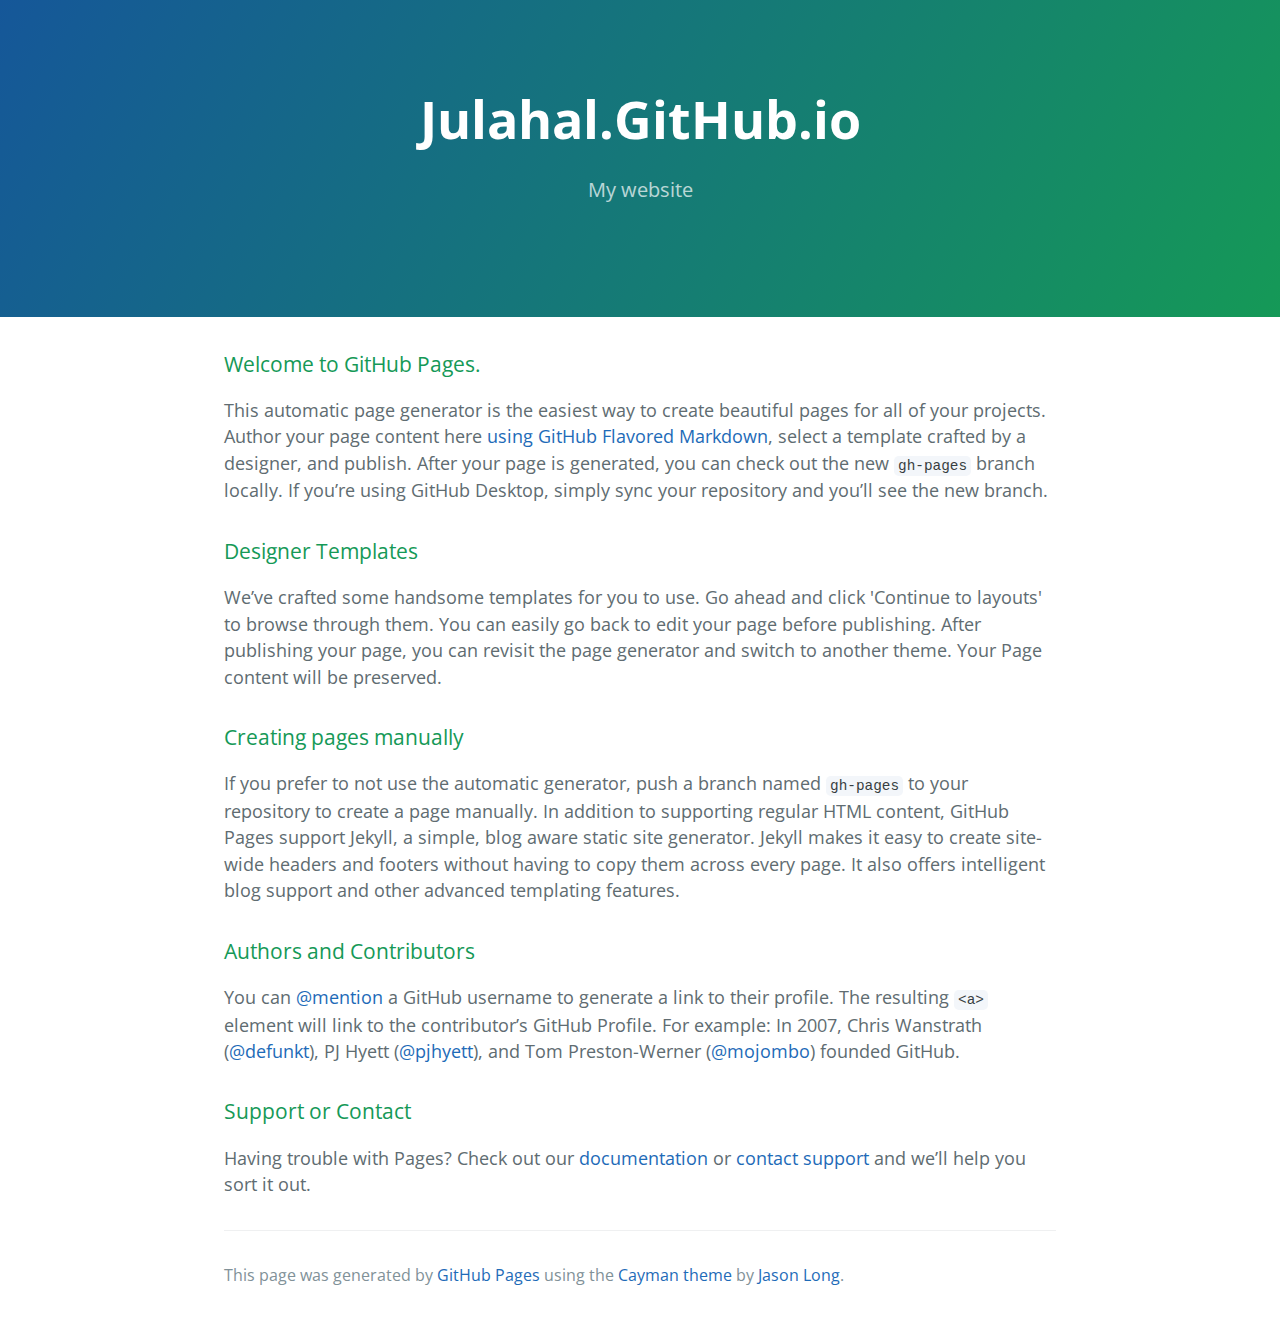
==== index.html @ d830fff9 "Replace master branch with page content via GitHub" ====
<!DOCTYPE html>
<html lang="en-us">
  <head>
    <meta charset="UTF-8">
    <title>Julahal.GitHub.io by julahal</title>
    <meta name="viewport" content="width=device-width, initial-scale=1">
    <link rel="stylesheet" type="text/css" href="stylesheets/normalize.css" media="screen">
    <link href='https://fonts.googleapis.com/css?family=Open+Sans:400,700' rel='stylesheet' type='text/css'>
    <link rel="stylesheet" type="text/css" href="stylesheets/stylesheet.css" media="screen">
    <link rel="stylesheet" type="text/css" href="stylesheets/github-light.css" media="screen">
  </head>
  <body>
    <section class="page-header">
      <h1 class="project-name">Julahal.GitHub.io</h1>
      <h2 class="project-tagline">My website</h2>
    </section>

    <section class="main-content">
      <h3>
<a id="welcome-to-github-pages" class="anchor" href="#welcome-to-github-pages" aria-hidden="true"><span class="octicon octicon-link"></span></a>Welcome to GitHub Pages.</h3>

<p>This automatic page generator is the easiest way to create beautiful pages for all of your projects. Author your page content here <a href="https://guides.github.com/features/mastering-markdown/">using GitHub Flavored Markdown</a>, select a template crafted by a designer, and publish. After your page is generated, you can check out the new <code>gh-pages</code> branch locally. If you’re using GitHub Desktop, simply sync your repository and you’ll see the new branch.</p>

<h3>
<a id="designer-templates" class="anchor" href="#designer-templates" aria-hidden="true"><span class="octicon octicon-link"></span></a>Designer Templates</h3>

<p>We’ve crafted some handsome templates for you to use. Go ahead and click 'Continue to layouts' to browse through them. You can easily go back to edit your page before publishing. After publishing your page, you can revisit the page generator and switch to another theme. Your Page content will be preserved.</p>

<h3>
<a id="creating-pages-manually" class="anchor" href="#creating-pages-manually" aria-hidden="true"><span class="octicon octicon-link"></span></a>Creating pages manually</h3>

<p>If you prefer to not use the automatic generator, push a branch named <code>gh-pages</code> to your repository to create a page manually. In addition to supporting regular HTML content, GitHub Pages support Jekyll, a simple, blog aware static site generator. Jekyll makes it easy to create site-wide headers and footers without having to copy them across every page. It also offers intelligent blog support and other advanced templating features.</p>

<h3>
<a id="authors-and-contributors" class="anchor" href="#authors-and-contributors" aria-hidden="true"><span class="octicon octicon-link"></span></a>Authors and Contributors</h3>

<p>You can <a href="https://github.com/blog/821" class="user-mention">@mention</a> a GitHub username to generate a link to their profile. The resulting <code>&lt;a&gt;</code> element will link to the contributor’s GitHub Profile. For example: In 2007, Chris Wanstrath (<a href="https://github.com/defunkt" class="user-mention">@defunkt</a>), PJ Hyett (<a href="https://github.com/pjhyett" class="user-mention">@pjhyett</a>), and Tom Preston-Werner (<a href="https://github.com/mojombo" class="user-mention">@mojombo</a>) founded GitHub.</p>

<h3>
<a id="support-or-contact" class="anchor" href="#support-or-contact" aria-hidden="true"><span class="octicon octicon-link"></span></a>Support or Contact</h3>

<p>Having trouble with Pages? Check out our <a href="https://help.github.com/pages">documentation</a> or <a href="https://github.com/contact">contact support</a> and we’ll help you sort it out.</p>

      <footer class="site-footer">

        <span class="site-footer-credits">This page was generated by <a href="https://pages.github.com">GitHub Pages</a> using the <a href="https://github.com/jasonlong/cayman-theme">Cayman theme</a> by <a href="https://twitter.com/jasonlong">Jason Long</a>.</span>
      </footer>

    </section>

  
  </body>
</html>
---- stylesheets/stylesheet.css ----
* {
  box-sizing: border-box; }

body {
  padding: 0;
  margin: 0;
  font-family: "Open Sans", "Helvetica Neue", Helvetica, Arial, sans-serif;
  font-size: 16px;
  line-height: 1.5;
  color: #606c71; }

a {
  color: #1e6bb8;
  text-decoration: none; }
  a:hover {
    text-decoration: underline; }

.btn {
  display: inline-block;
  margin-bottom: 1rem;
  color: rgba(255, 255, 255, 0.7);
  background-color: rgba(255, 255, 255, 0.08);
  border-color: rgba(255, 255, 255, 0.2);
  border-style: solid;
  border-width: 1px;
  border-radius: 0.3rem;
  transition: color 0.2s, background-color 0.2s, border-color 0.2s; }
  .btn + .btn {
    margin-left: 1rem; }

.btn:hover {
  color: rgba(255, 255, 255, 0.8);
  text-decoration: none;
  background-color: rgba(255, 255, 255, 0.2);
  border-color: rgba(255, 255, 255, 0.3); }

@media screen and (min-width: 64em) {
  .btn {
    padding: 0.75rem 1rem; } }

@media screen and (min-width: 42em) and (max-width: 64em) {
  .btn {
    padding: 0.6rem 0.9rem;
    font-size: 0.9rem; } }

@media screen and (max-width: 42em) {
  .btn {
    display: block;
    width: 100%;
    padding: 0.75rem;
    font-size: 0.9rem; }
    .btn + .btn {
      margin-top: 1rem;
      margin-left: 0; } }

.page-header {
  color: #fff;
  text-align: center;
  background-color: #159957;
  background-image: linear-gradient(120deg, #155799, #159957); }

@media screen and (min-width: 64em) {
  .page-header {
    padding: 5rem 6rem; } }

@media screen and (min-width: 42em) and (max-width: 64em) {
  .page-header {
    padding: 3rem 4rem; } }

@media screen and (max-width: 42em) {
  .page-header {
    padding: 2rem 1rem; } }

.project-name {
  margin-top: 0;
  margin-bottom: 0.1rem; }

@media screen and (min-width: 64em) {
  .project-name {
    font-size: 3.25rem; } }

@media screen and (min-width: 42em) and (max-width: 64em) {
  .project-name {
    font-size: 2.25rem; } }

@media screen and (max-width: 42em) {
  .project-name {
    font-size: 1.75rem; } }

.project-tagline {
  margin-bottom: 2rem;
  font-weight: normal;
  opacity: 0.7; }

@media screen and (min-width: 64em) {
  .project-tagline {
    font-size: 1.25rem; } }

@media screen and (min-width: 42em) and (max-width: 64em) {
  .project-tagline {
    font-size: 1.15rem; } }

@media screen and (max-width: 42em) {
  .project-tagline {
    font-size: 1rem; } }

.main-content :first-child {
  margin-top: 0; }
.main-content img {
  max-width: 100%; }
.main-content h1, .main-content h2, .main-content h3, .main-content h4, .main-content h5, .main-content h6 {
  margin-top: 2rem;
  margin-bottom: 1rem;
  font-weight: normal;
  color: #159957; }
.main-content p {
  margin-bottom: 1em; }
.main-content code {
  padding: 2px 4px;
  font-family: Consolas, "Liberation Mono", Menlo, Courier, monospace;
  font-size: 0.9rem;
  color: #383e41;
  background-color: #f3f6fa;
  border-radius: 0.3rem; }
.main-content pre {
  padding: 0.8rem;
  margin-top: 0;
  margin-bottom: 1rem;
  font: 1rem Consolas, "Liberation Mono", Menlo, Courier, monospace;
  color: #567482;
  word-wrap: normal;
  background-color: #f3f6fa;
  border: solid 1px #dce6f0;
  border-radius: 0.3rem; }
  .main-content pre > code {
    padding: 0;
    margin: 0;
    font-size: 0.9rem;
    color: #567482;
    word-break: normal;
    white-space: pre;
    background: transparent;
    border: 0; }
.main-content .highlight {
  margin-bottom: 1rem; }
  .main-content .highlight pre {
    margin-bottom: 0;
    word-break: normal; }
.main-content .highlight pre, .main-content pre {
  padding: 0.8rem;
  overflow: auto;
  font-size: 0.9rem;
  line-height: 1.45;
  border-radius: 0.3rem; }
.main-content pre code, .main-content pre tt {
  display: inline;
  max-width: initial;
  padding: 0;
  margin: 0;
  overflow: initial;
  line-height: inherit;
  word-wrap: normal;
  background-color: transparent;
  border: 0; }
  .main-content pre code:before, .main-content pre code:after, .main-content pre tt:before, .main-content pre tt:after {
    content: normal; }
.main-content ul, .main-content ol {
  margin-top: 0; }
.main-content blockquote {
  padding: 0 1rem;
  margin-left: 0;
  color: #819198;
  border-left: 0.3rem solid #dce6f0; }
  .main-content blockquote > :first-child {
    margin-top: 0; }
  .main-content blockquote > :last-child {
    margin-bottom: 0; }
.main-content table {
  display: block;
  width: 100%;
  overflow: auto;
  word-break: normal;
  word-break: keep-all; }
  .main-content table th {
    font-weight: bold; }
  .main-content table th, .main-content table td {
    padding: 0.5rem 1rem;
    border: 1px solid #e9ebec; }
.main-content dl {
  padding: 0; }
  .main-content dl dt {
    padding: 0;
    margin-top: 1rem;
    font-size: 1rem;
    font-weight: bold; }
  .main-content dl dd {
    padding: 0;
    margin-bottom: 1rem; }
.main-content hr {
  height: 2px;
  padding: 0;
  margin: 1rem 0;
  background-color: #eff0f1;
  border: 0; }

@media screen and (min-width: 64em) {
  .main-content {
    max-width: 64rem;
    padding: 2rem 6rem;
    margin: 0 auto;
    font-size: 1.1rem; } }

@media screen and (min-width: 42em) and (max-width: 64em) {
  .main-content {
    padding: 2rem 4rem;
    font-size: 1.1rem; } }

@media screen and (max-width: 42em) {
  .main-content {
    padding: 2rem 1rem;
    font-size: 1rem; } }

.site-footer {
  padding-top: 2rem;
  margin-top: 2rem;
  border-top: solid 1px #eff0f1; }

.site-footer-owner {
  display: block;
  font-weight: bold; }

.site-footer-credits {
  color: #819198; }

@media screen and (min-width: 64em) {
  .site-footer {
    font-size: 1rem; } }

@media screen and (min-width: 42em) and (max-width: 64em) {
  .site-footer {
    font-size: 1rem; } }

@media screen and (max-width: 42em) {
  .site-footer {
    font-size: 0.9rem; } }
---- stylesheets/github-light.css ----
/*
   Copyright 2014 GitHub Inc.

   Licensed under the Apache License, Version 2.0 (the "License");
   you may not use this file except in compliance with the License.
   You may obtain a copy of the License at

       http://www.apache.org/licenses/LICENSE-2.0

   Unless required by applicable law or agreed to in writing, software
   distributed under the License is distributed on an "AS IS" BASIS,
   WITHOUT WARRANTIES OR CONDITIONS OF ANY KIND, either express or implied.
   See the License for the specific language governing permissions and
   limitations under the License.

*/

.pl-c /* comment */ {
  color: #969896;
}

.pl-c1      /* constant, markup.raw, meta.diff.header, meta.module-reference, meta.property-name, support, support.constant, support.variable, variable.other.constant */,
.pl-s .pl-v /* string variable */ {
  color: #0086b3;
}

.pl-e  /* entity */,
.pl-en /* entity.name */ {
  color: #795da3;
}

.pl-s .pl-s1 /* string source */,
.pl-smi      /* storage.modifier.import, storage.modifier.package, storage.type.java, variable.other, variable.parameter.function */ {
  color: #333;
}

.pl-ent /* entity.name.tag */ {
  color: #63a35c;
}

.pl-k /* keyword, storage, storage.type */ {
  color: #a71d5d;
}

.pl-pds              /* punctuation.definition.string, string.regexp.character-class */,
.pl-s                /* string */,
.pl-s .pl-pse .pl-s1 /* string punctuation.section.embedded source */,
.pl-sr               /* string.regexp */,
.pl-sr .pl-cce       /* string.regexp constant.character.escape */,
.pl-sr .pl-sra       /* string.regexp string.regexp.arbitrary-repitition */,
.pl-sr .pl-sre       /* string.regexp source.ruby.embedded */ {
  color: #183691;
}

.pl-v /* variable */ {
  color: #ed6a43;
}

.pl-id /* invalid.deprecated */ {
  color: #b52a1d;
}

.pl-ii /* invalid.illegal */ {
  background-color: #b52a1d;
  color: #f8f8f8;
}

.pl-sr .pl-cce /* string.regexp constant.character.escape */ {
  color: #63a35c;
  font-weight: bold;
}

.pl-ml /* markup.list */ {
  color: #693a17;
}

.pl-mh        /* markup.heading */,
.pl-mh .pl-en /* markup.heading entity.name */,
.pl-ms        /* meta.separator */ {
  color: #1d3e81;
  font-weight: bold;
}

.pl-mq /* markup.quote */ {
  color: #008080;
}

.pl-mi /* markup.italic */ {
  color: #333;
  font-style: italic;
}

.pl-mb /* markup.bold */ {
  color: #333;
  font-weight: bold;
}

.pl-md /* markup.deleted, meta.diff.header.from-file */ {
  background-color: #ffecec;
  color: #bd2c00;
}

.pl-mi1 /* markup.inserted, meta.diff.header.to-file */ {
  background-color: #eaffea;
  color: #55a532;
}

.pl-mdr /* meta.diff.range */ {
  color: #795da3;
  font-weight: bold;
}

.pl-mo /* meta.output */ {
  color: #1d3e81;
}
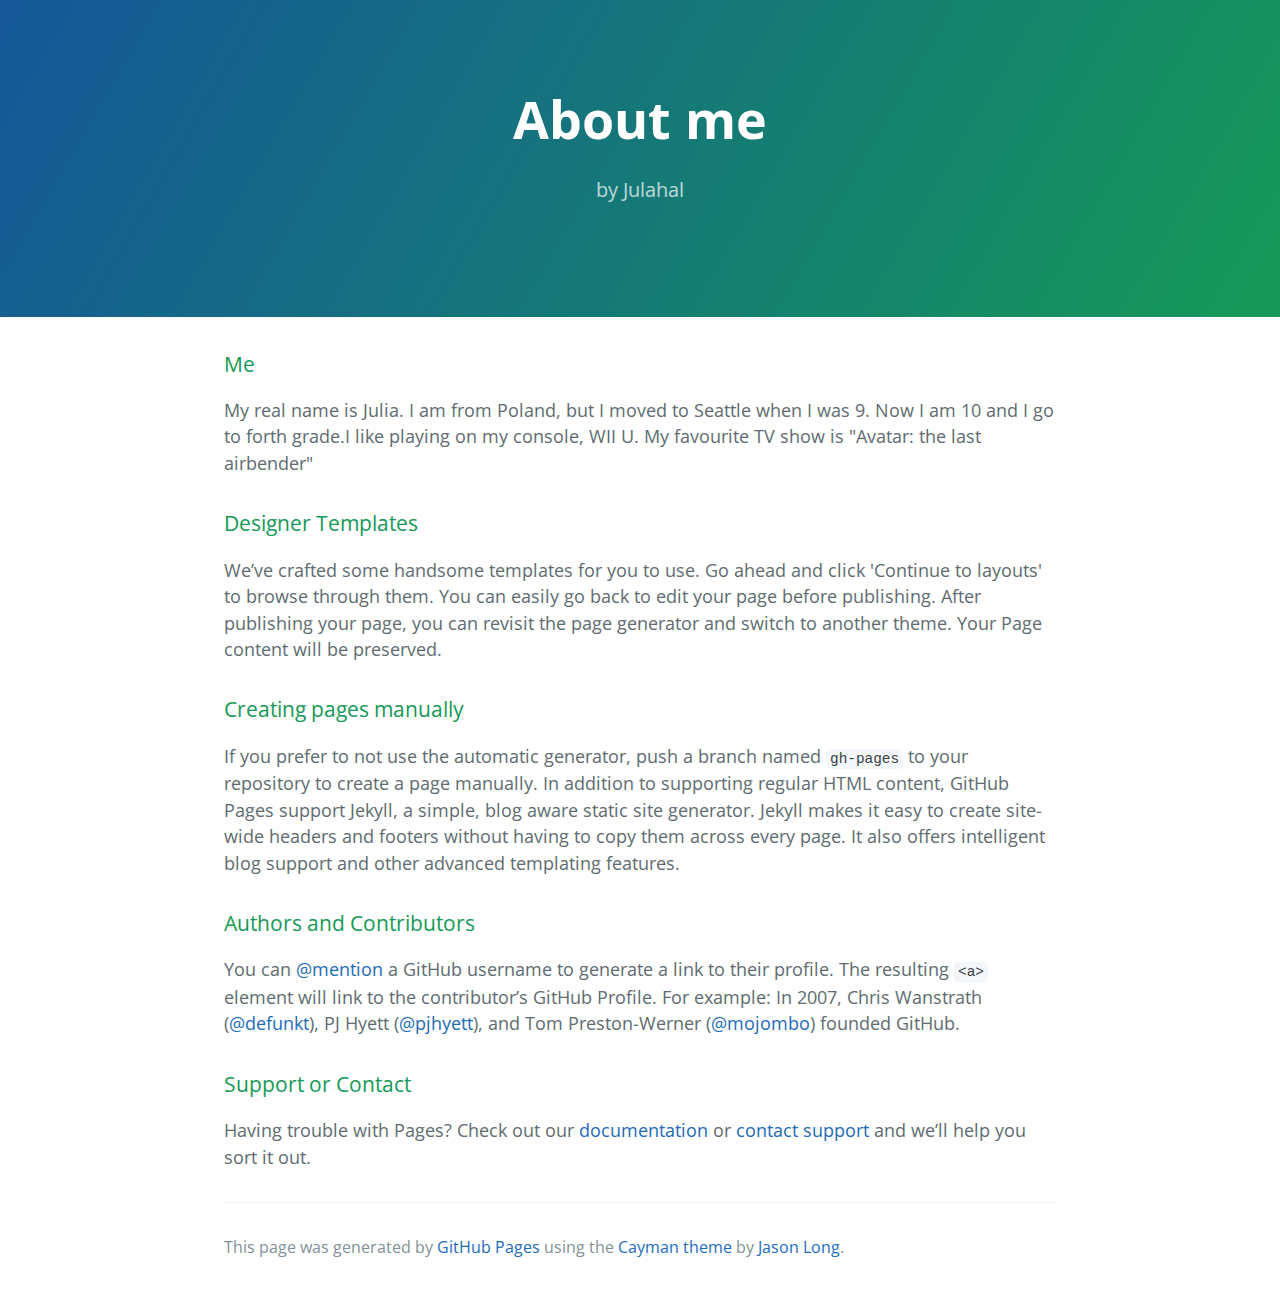
==== commit 0bf13979: "Added about me section" ====
--- a/index.html
+++ b/index.html
@@ -11,15 +11,15 @@
   </head>
   <body>
     <section class="page-header">
-      <h1 class="project-name">Julahal.GitHub.io</h1>
-      <h2 class="project-tagline">My website</h2>
+      <h1 class="project-name">About me</h1>
+      <h2 class="project-tagline">by Julahal</h2>
     </section>
 
     <section class="main-content">
       <h3>
-<a id="welcome-to-github-pages" class="anchor" href="#welcome-to-github-pages" aria-hidden="true"><span class="octicon octicon-link"></span></a>Welcome to GitHub Pages.</h3>
+<a id="welcome-to-github-pages" class="anchor" href="#welcome-to-github-pages" aria-hidden="true"><span class="octicon octicon-link"></span></a>Me</h3>
 
-<p>This automatic page generator is the easiest way to create beautiful pages for all of your projects. Author your page content here <a href="https://guides.github.com/features/mastering-markdown/">using GitHub Flavored Markdown</a>, select a template crafted by a designer, and publish. After your page is generated, you can check out the new <code>gh-pages</code> branch locally. If you’re using GitHub Desktop, simply sync your repository and you’ll see the new branch.</p>
+<p>My real name is Julia. I am from Poland, but I moved to Seattle when I was 9. Now I am 10 and I go to forth grade.I like playing on my console, WII U. My favourite TV show is "Avatar: the last airbender" </p>
 
 <h3>
 <a id="designer-templates" class="anchor" href="#designer-templates" aria-hidden="true"><span class="octicon octicon-link"></span></a>Designer Templates</h3>
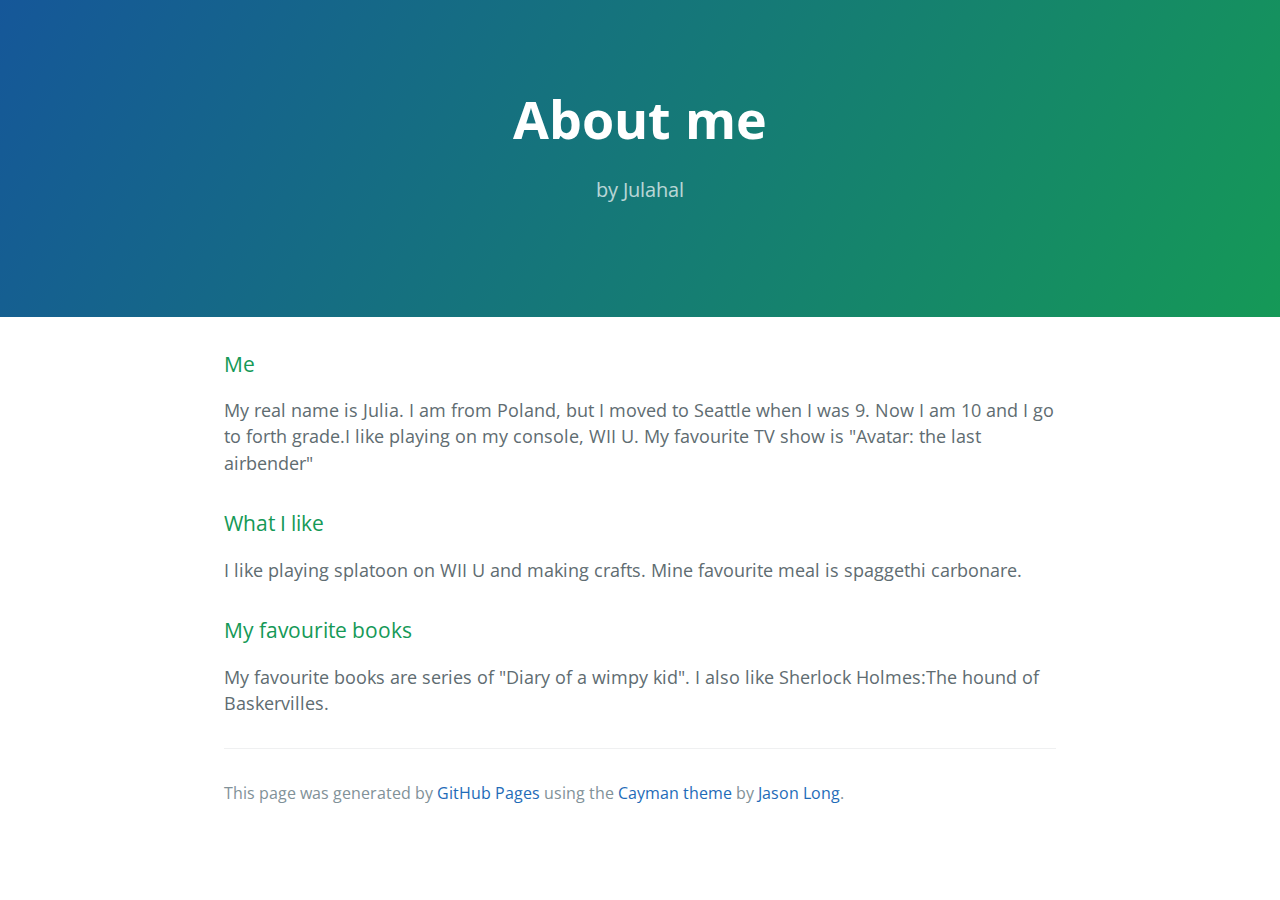
==== commit d632dc91: "added what books i like" ====
--- a/index.html
+++ b/index.html
@@ -2,7 +2,7 @@
 <html lang="en-us">
   <head>
     <meta charset="UTF-8">
-    <title>Julahal.GitHub.io by julahal</title>
+    <title>All about julahal</title>
     <meta name="viewport" content="width=device-width, initial-scale=1">
     <link rel="stylesheet" type="text/css" href="stylesheets/normalize.css" media="screen">
     <link href='https://fonts.googleapis.com/css?family=Open+Sans:400,700' rel='stylesheet' type='text/css'>
@@ -22,24 +22,18 @@
 <p>My real name is Julia. I am from Poland, but I moved to Seattle when I was 9. Now I am 10 and I go to forth grade.I like playing on my console, WII U. My favourite TV show is "Avatar: the last airbender" </p>
 
 <h3>
-<a id="designer-templates" class="anchor" href="#designer-templates" aria-hidden="true"><span class="octicon octicon-link"></span></a>Designer Templates</h3>
+<a id="designer-templates" class="anchor" href="#designer-templates" aria-hidden="true"><span class="octicon octicon-link"></span></a>What I like</h3>
 
-<p>We’ve crafted some handsome templates for you to use. Go ahead and click 'Continue to layouts' to browse through them. You can easily go back to edit your page before publishing. After publishing your page, you can revisit the page generator and switch to another theme. Your Page content will be preserved.</p>
+<p>I like playing splatoon on WII U and making crafts. Mine favourite meal is spaggethi carbonare.  
+</p>
 
 <h3>
-<a id="creating-pages-manually" class="anchor" href="#creating-pages-manually" aria-hidden="true"><span class="octicon octicon-link"></span></a>Creating pages manually</h3>
+<a id="creating-pages-manually" class="anchor" href="#creating-pages-manually" aria-hidden="true"><span class="octicon octicon-link"></span></a>My favourite books</h3>
 
-<p>If you prefer to not use the automatic generator, push a branch named <code>gh-pages</code> to your repository to create a page manually. In addition to supporting regular HTML content, GitHub Pages support Jekyll, a simple, blog aware static site generator. Jekyll makes it easy to create site-wide headers and footers without having to copy them across every page. It also offers intelligent blog support and other advanced templating features.</p>
+<p>My favourite books are series of "Diary of a wimpy kid". I also like Sherlock Holmes:The hound of Baskervilles.</p>
 
-<h3>
-<a id="authors-and-contributors" class="anchor" href="#authors-and-contributors" aria-hidden="true"><span class="octicon octicon-link"></span></a>Authors and Contributors</h3>
 
-<p>You can <a href="https://github.com/blog/821" class="user-mention">@mention</a> a GitHub username to generate a link to their profile. The resulting <code>&lt;a&gt;</code> element will link to the contributor’s GitHub Profile. For example: In 2007, Chris Wanstrath (<a href="https://github.com/defunkt" class="user-mention">@defunkt</a>), PJ Hyett (<a href="https://github.com/pjhyett" class="user-mention">@pjhyett</a>), and Tom Preston-Werner (<a href="https://github.com/mojombo" class="user-mention">@mojombo</a>) founded GitHub.</p>
 
-<h3>
-<a id="support-or-contact" class="anchor" href="#support-or-contact" aria-hidden="true"><span class="octicon octicon-link"></span></a>Support or Contact</h3>
-
-<p>Having trouble with Pages? Check out our <a href="https://help.github.com/pages">documentation</a> or <a href="https://github.com/contact">contact support</a> and we’ll help you sort it out.</p>
 
       <footer class="site-footer">
 
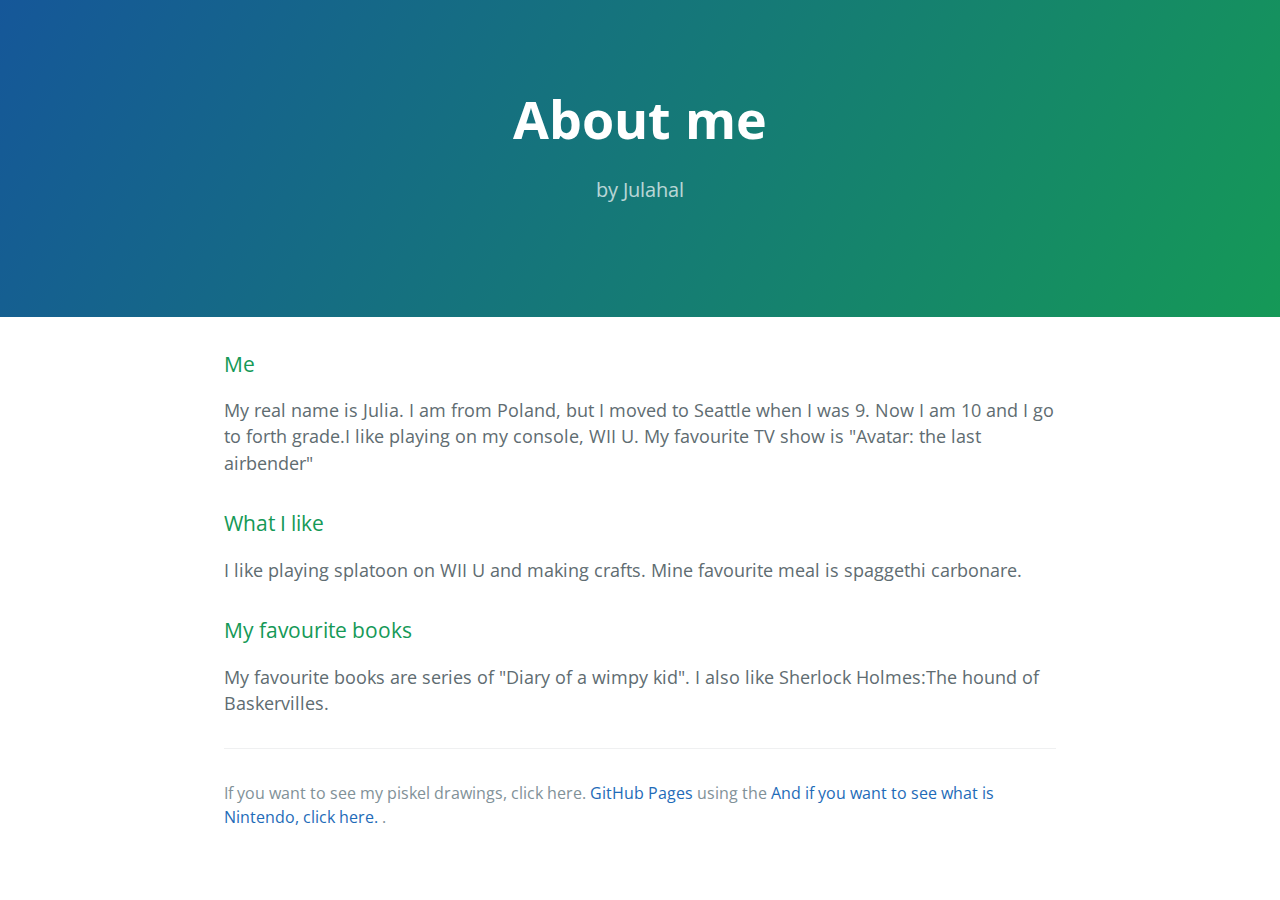
==== commit 8e70a2fc: "I added new footer" ====
--- a/index.html
+++ b/index.html
@@ -37,7 +37,7 @@
 
       <footer class="site-footer">
 
-        <span class="site-footer-credits">This page was generated by <a href="https://pages.github.com">GitHub Pages</a> using the <a href="https://github.com/jasonlong/cayman-theme">Cayman theme</a> by <a href="https://twitter.com/jasonlong">Jason Long</a>.</span>
+        <span class="site-footer-credits">If you want to see my piskel drawings, click here. <a href="http://www.piskelapp.com/user/4865622521413632">GitHub Pages</a> using the <a href="https://github.com/jasonlong/cayman-theme">And if you want to see what is Nintendo, click here. </a>  <a href="http://www.nintendo.com/"></a>.</span>
       </footer>
 
     </section>
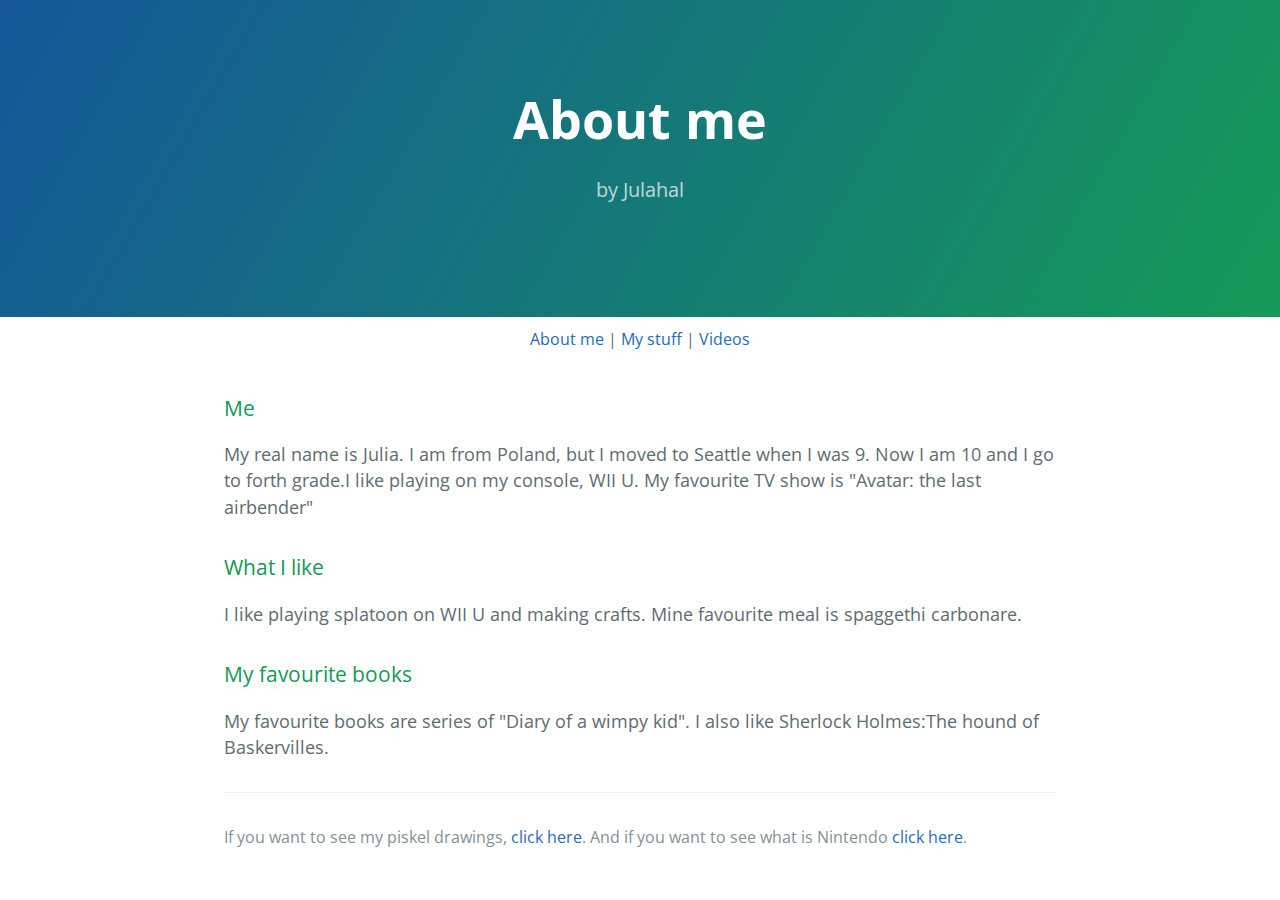
==== commit 81af2896: "Added new background" ====
--- a/index.html
+++ b/index.html
@@ -14,7 +14,12 @@
       <h1 class="project-name">About me</h1>
       <h2 class="project-tagline">by Julahal</h2>
     </section>
-
+    <nav class="center">
+      <a href="/">About me</a> |
+      <a href="/piskel.html">My stuff</a> |
+      <a href="/videos.html">Videos</a>
+    </nav>
+    
     <section class="main-content">
       <h3>
 <a id="welcome-to-github-pages" class="anchor" href="#welcome-to-github-pages" aria-hidden="true"><span class="octicon octicon-link"></span></a>Me</h3>
@@ -37,7 +42,8 @@
 
       <footer class="site-footer">
 
-        <span class="site-footer-credits">If you want to see my piskel drawings, click here. <a href="http://www.piskelapp.com/user/4865622521413632">GitHub Pages</a> using the <a href="https://github.com/jasonlong/cayman-theme">And if you want to see what is Nintendo, click here. </a>  <a href="http://www.nintendo.com/"></a>.</span>
+        <span class="site-footer-credits">If you want to see my piskel drawings, 
+        <a href="http://www.piskelapp.com/user/4865622521413632">click here</a>. And if you want to see what is Nintendo  </a>  <a href="http://www.nintendo.com/">click here</a>.</span>
       </footer>
 
     </section>
--- a/stylesheets/stylesheet.css
+++ b/stylesheets/stylesheet.css
@@ -59,6 +59,18 @@
   background-color: #159957;
   background-image: linear-gradient(120deg, #155799, #159957); }
 
+.page-header.piskel {
+  color: #E6B2ff;
+  text-align: center;
+  background-color: #159957;
+  background-image: linear-gradient(120deg, #3333d6, #000); 
+}
+.page-header.videos {
+  color: #ffffff;
+  text-align: center;
+  background-color: #ff00ff;
+  background-image: linear-gradient(120deg, #ff00ff, #00ffff); 
+}
 @media screen and (min-width: 64em) {
   .page-header {
     padding: 5rem 6rem; } }
@@ -243,3 +255,10 @@
 @media screen and (max-width: 42em) {
   .site-footer {
     font-size: 0.9rem; } }
+
+.center {
+    text-align: center;
+    margin: auto;
+    width: 60%;
+    padding: 10px;
+}